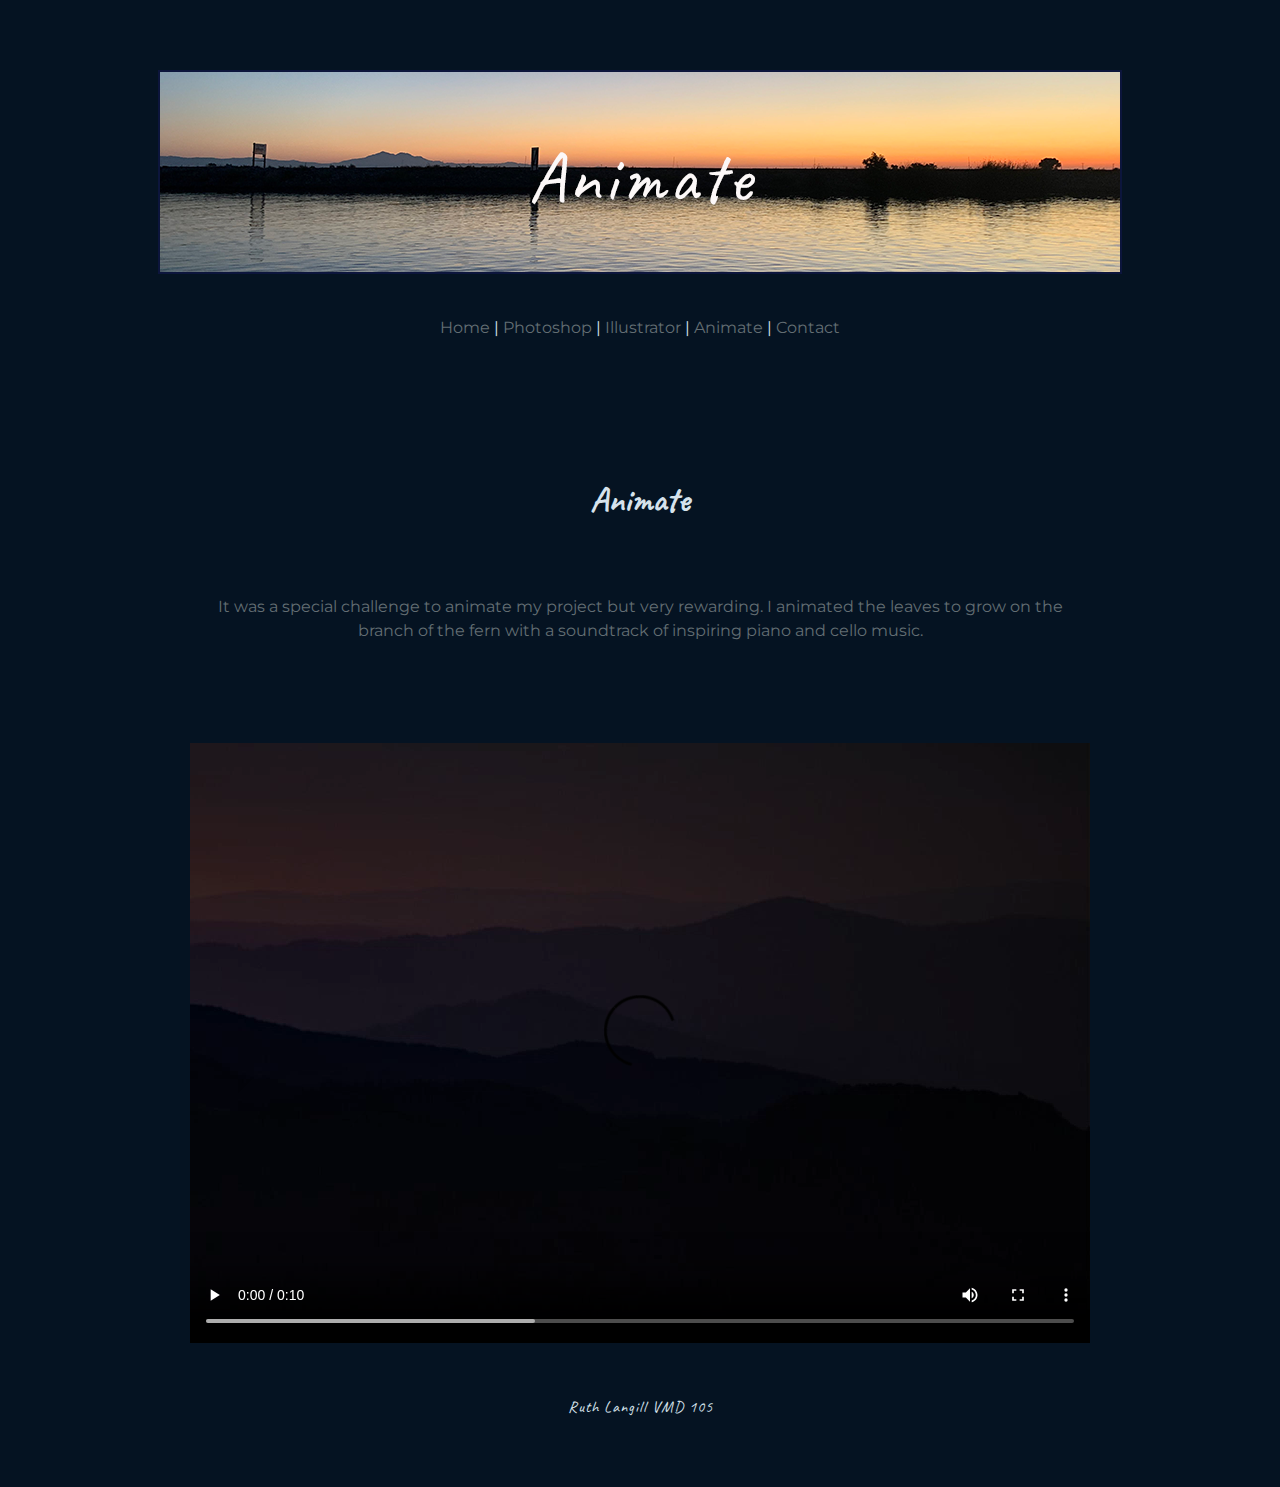
==== motion.html @ ee7db1d8 "first commit" ====
<!DOCTYPE html>
<head>

	<link rel="preconnect" href="https://fonts.gstatic.com">
	<link href="https://fonts.googleapis.com/css2?family=Caveat&family=Montserrat&display=swap" rel="stylesheet">

    <title>Langill Motion</title>

    <link rel="stylesheet" href="css/langill.css">

</head>

<body>
    <header>

		<img src="images/animate_banner.png">

	</header>

		<nav>
					
            <a href="index.html">Home</a>  |
            <a href="pixels.html">Photoshop</a>  | 
            <a href="vector.html">Illustrator</a>  | 
            <a href="motion.html">Animate</a>  | 
			<a href="contact.html">Contact</a>
		
        </nav>

		

		<article>
				
			<h1>Animate</h1>
					
			<p>It was a special challenge to animate my project but very rewarding. I animated the leaves to grow on the branch of the fern with a soundtrack of inspiring piano and cello music.</p>

		</article>  

		<section>

			<video width="900" height="600" controls autoplay>
				<source src="images/animate_final.mp4" type="video/mp4">
			  Your browser does not support the video tag.
			  </video>
				 
		</section>

		<footer>
			Ruth Langill VMD 105
		</footer>  

</body>
---- css/langill.css ----
html{
    background-color: #051322;
}

body{
    text-align: center;
    padding: 20px;
    margin: 50px;
    margin-left: auto;
    margin-right: auto;
    color: #d6e2ec;
    font-family: 'Montserrat', sans-serif;
}

nav{
    padding: 40px;
    /*box-shadow: 0 0 10px 4px #00060D;*/
    border: 4px #00060D;
}

a{
    text-decoration: none;
    color: #636E73;
    text-shadow: #d6e2ec;/**/
}

a:hover{
    color: #d8dfe0;
    text-shadow: #1c5479;/**/
}

img{
    border: 2px solid #0e1642d5;
}

#body_box{
    background-color: #8C877D;
}

article{
    margin: 100px;
    margin-bottom: 50px;
}

p{
    padding: 50px;
    margin-bottom: 50px;
    margin-right: auto;
    margin-left: auto;
    color: #636E73;
    line-height: 24px;
    font-size: 16px;
    max-width: 900px;
    text-align: center;
}

h1{
    font-size: 35px;
    font-family: 'Caveat', cursive;
}

ul{
    text-decoration: none;
    list-style: none;
}

footer{
    font-size: 16px;
    letter-spacing: 1px;
    font-family: 'Caveat', cursive;
    margin-top: 50px;
    margin-left: auto;
    margin-right: auto;
}

/* Color Theme Swatches in Hex */
.webfinal_dark2-1-hex { color: #00060D; }
.webfinal_dark2-2-hex { color: #384A59; }
.webfinal_dark2-3-hex { color: #636E73; }
.webfinal_dark2-4-hex { color: #8C877D; }
.webfinal_dark2-5-hex { color: #EED0AD; }
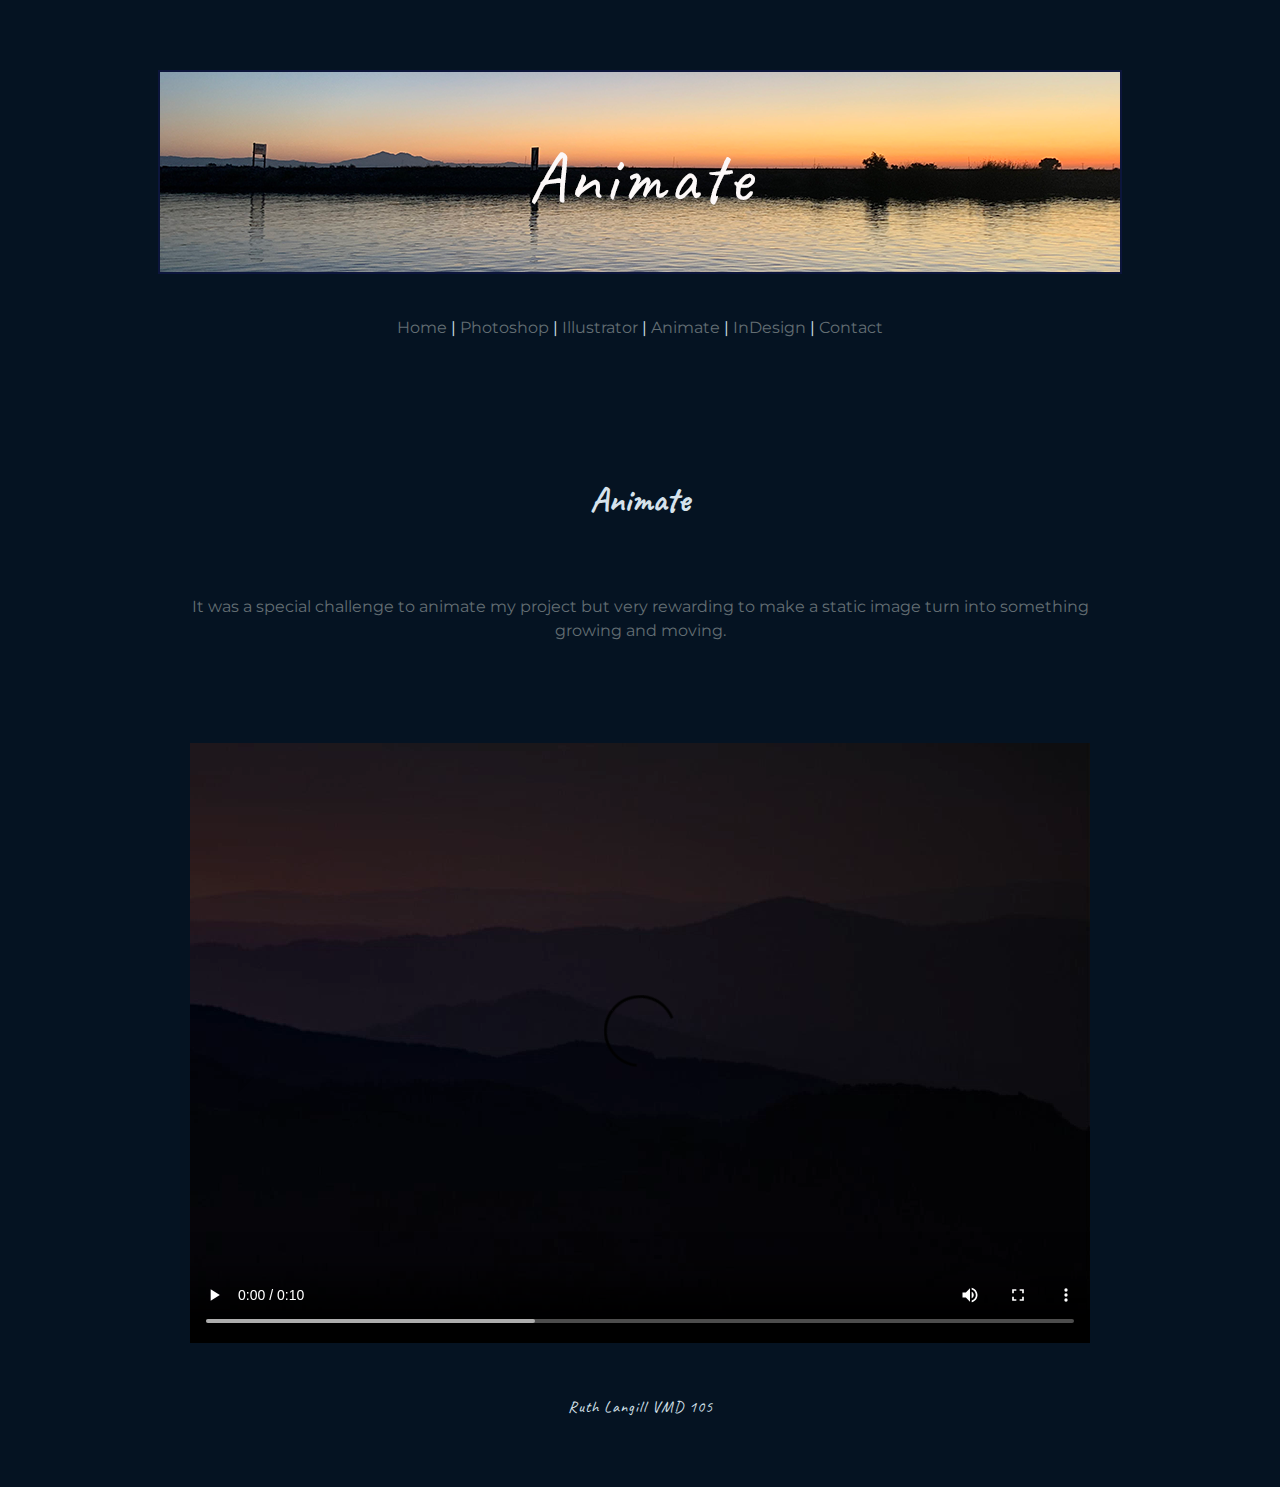
==== commit 3c1f37ee: "added print page" ====
--- a/motion.html
+++ b/motion.html
@@ -23,6 +23,7 @@
             <a href="pixels.html">Photoshop</a>  | 
             <a href="vector.html">Illustrator</a>  | 
             <a href="motion.html">Animate</a>  | 
+			<a href="print.html">InDesign</a> |
 			<a href="contact.html">Contact</a>
 		
         </nav>
@@ -33,7 +34,7 @@
 				
 			<h1>Animate</h1>
 					
-			<p>It was a special challenge to animate my project but very rewarding. I animated the leaves to grow on the branch of the fern with a soundtrack of inspiring piano and cello music.</p>
+			<p>It was a special challenge to animate my project but very rewarding to make a static image turn into something growing and moving.</p>
 
 		</article>  
 
--- a/css/langill.css
+++ b/css/langill.css
@@ -14,27 +14,20 @@
 
 nav{
     padding: 40px;
-    /*box-shadow: 0 0 10px 4px #00060D;*/
     border: 4px #00060D;
 }
 
 a{
     text-decoration: none;
     color: #636E73;
-    text-shadow: #d6e2ec;/**/
 }
 
 a:hover{
     color: #d8dfe0;
-    text-shadow: #1c5479;/**/
 }
 
 img{
     border: 2px solid #0e1642d5;
-}
-
-#body_box{
-    background-color: #8C877D;
 }
 
 article{
